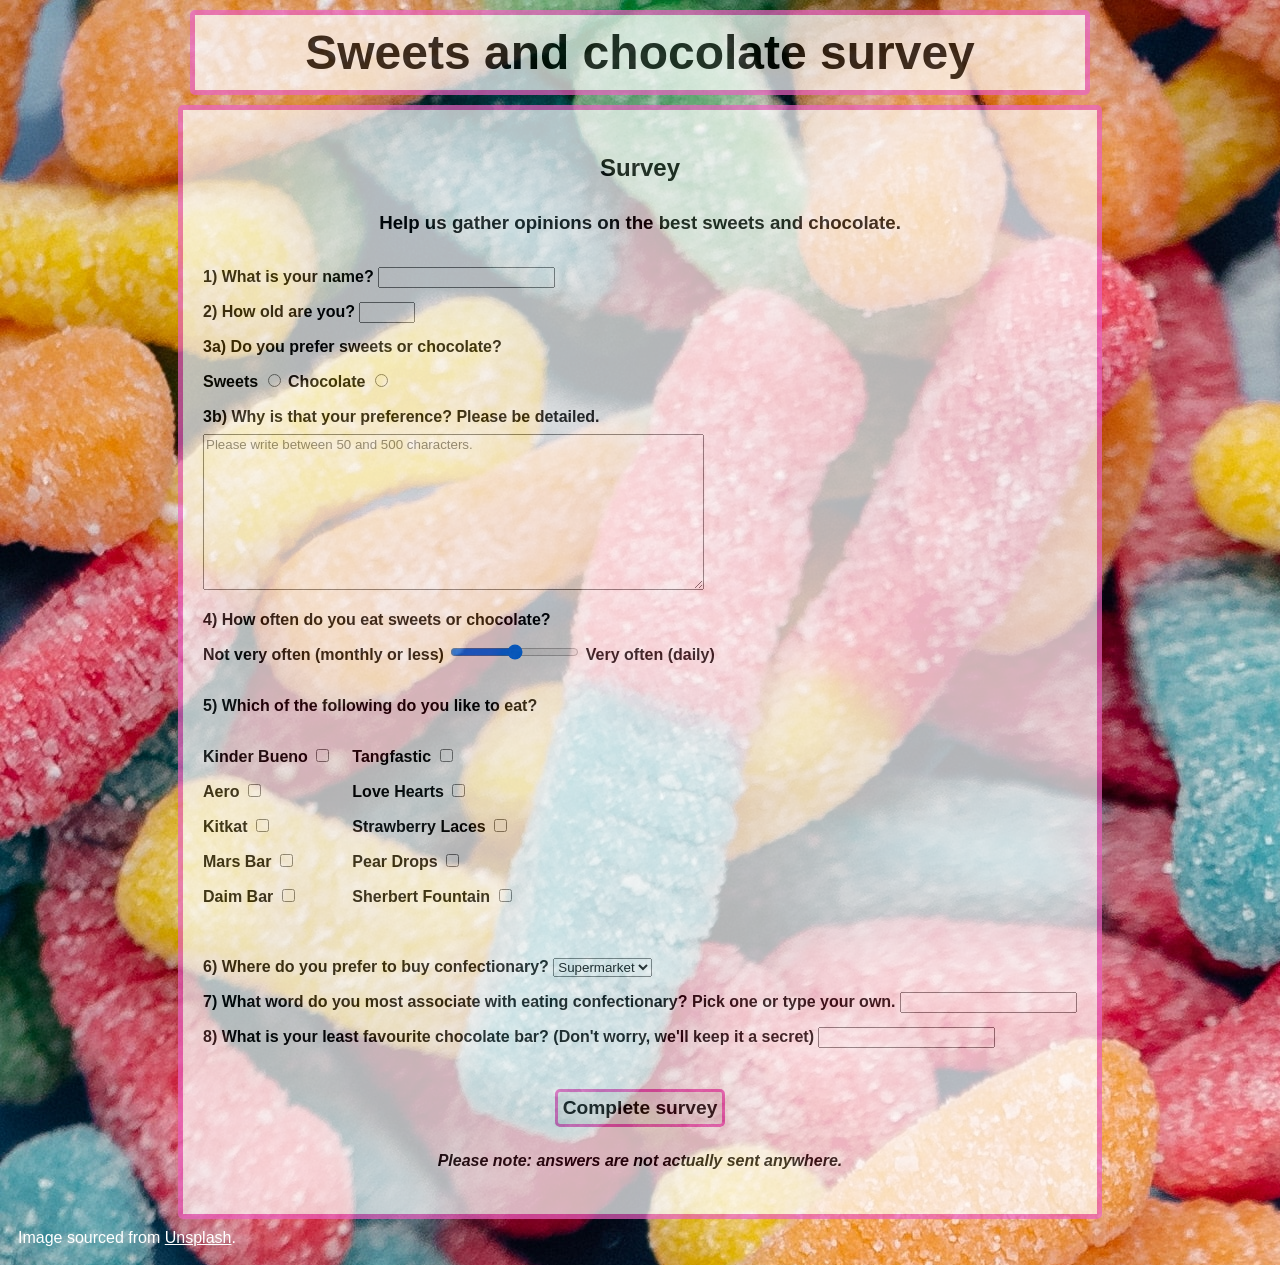
==== Form/form.html @ f7c2cec4 "first commit" ====
<!DOCTYPE html>
<html lang="en">
  <head>
    <meta charset="UTF-8" />
    <meta name="viewport" content="width=device-width, initial-scale=1.0" />
    <title>EVG | Form</title>
    <link rel="stylesheet" href="Resources/form-style.css" />
  </head>
  <body>
    <header>
      <h1>Sweets and chocolate survey</h1>
    </header>
    <main>
      <form action="Resources/form-thank-you.html">
        <h2>Survey</h2>
        <h3>Help us gather opinions on the best sweets and chocolate.</h3>

        <label for="name">1) What is your name?</label>
        <input
          required
          type="text"
          name="name"
          id="name"
          pattern="[a-zA-Z0-9]+"
        />
        <br />
        <label for="age">2) How old are you?</label>
        <input required type="number" name="age" id="age" min="0" max="100" />
        <br />
        <span>3a) Do you prefer sweets or chocolate?</span>
        <br />
        <label for="sweets">Sweets</label>
        <input type="radio" value="sweets" name="sweets-or-choc" id="sweets" />
        <label for="choc">Chocolate</label>
        <input type="radio" value="chocolate" name="sweets-or-choc" id="choc" />
        <br />
        <label for="why"
          >3b) Why is that your preference? Please be detailed.</label
        ><br />
        <textarea
          name="why"
          id="why"
          cols="60"
          rows="10"
          minlength="50"
          maxlength="500"
          placeholder="Please write between 50 and 500 characters."
        ></textarea>
        <br />

        <label for="freq">4) How often do you eat sweets or chocolate?</label
        ><br />
        <span>Not very often (monthly or less)</span>
        <input type="range" name="freq" id="freq" />
        <span>Very often (daily)</span>
        <br />
        <p>5) Which of the following do you like to eat?</p>
        <div id="all-options">
          <div class="column" id="col-1">
            <label for="bueno">Kinder Bueno</label>
            <input type="checkbox" name="choc-type" id="bueno" value="bueno" />
            <br />
            <label for="aero">Aero</label>
            <input type="checkbox" name="choc-type" id="aero" value="aero" />
            <br />
            <label for="kitkat">Kitkat</label>
            <input
              type="checkbox"
              name="choc-type"
              id="kitkat"
              value="kitkat"
            />
            <br />
            <label for="mars">Mars Bar</label>
            <input type="checkbox" name="choc-type" id="mars" value="mars" />
            <br />
            <label for="daim">Daim Bar</label>
            <input type="checkbox" name="choc-type" id="daim" value="daim" />
          </div>
          <div class="column" id="col-2">
            <label for="tangfastic">Tangfastic</label>
            <input
              type="checkbox"
              name="choc-type"
              id="tangfastic"
              value="tangfastic"
            />
            <br />
            <label for="hearts">Love Hearts</label>
            <input
              type="checkbox"
              name="choc-type"
              id="hearts"
              value="hearts"
            />
            <br />
            <label for="laces">Strawberry Laces</label>
            <input type="checkbox" name="choc-type" id="laces" value="laces" />
            <br />
            <label for="pear-drops">Pear Drops</label>
            <input
              type="checkbox"
              name="choc-type"
              id="pear-drops"
              value="pear-drops"
            />
            <br />
            <label for="sherbert">Sherbert Fountain</label>
            <input
              type="checkbox"
              name="choc-type"
              id="sherbert"
              value="sherbert"
            />
          </div>
        </div>
        <br />
        <label for="">6) Where do you prefer to buy confectionary?</label>
        <select name="where" id="where">
          <option value="supermarket">Supermarket</option>
          <option value="corner-shop">Corner shop</option>
          <option value="online">Online</option>
          <option value="gift-shop">Gift shop</option>
          <option value="pharmacy">Pharmacy</option>
          <option value="other">Other</option>
        </select>
        <br />
        <label for="word"
          >7) What word do you most associate with eating confectionary? Pick
          one or type your own.</label
        >
        <input required type="text" name="word" id="word" list="words" />
        <datalist id="words">
          <option value="Relaxing"></option>
          <option value="Bliss"></option>
          <option value="Tasty"></option>
        </datalist>
        <br />
        <label for="dislike"
          >8) What is your least favourite chocolate bar? (Don't worry, we'll
          keep it a secret)</label
        >
        <input type="password" name="dislike" id="dislike" />
        <br />
        <br />
        <input
          type="submit"
          name="submit"
          id="submit"
          value="Complete survey"
        />
        <p id="note">
          <em>Please note: answers are not actually sent anywhere. </em>
        </p>
      </form>
    </main>
    <footer>
      Image sourced from
      <a href="https://unsplash.com/" target="_blank">Unsplash</a>.
    </footer>
  </body>
</html>
---- Form/Resources/form-style.css ----
* {
  font-family: "Segoe UI", Tahoma, Geneva, Verdana, sans-serif;
}

body {
  background-image: url("Images/Sweets.jpg");
}

h1 {
  font-size: 3em;
}

h1,
h2,
h3 {
  text-align: center;
}

h1,
#thank-you {
  color: black;
  border: 5px solid rgb(235, 98, 194);
  border-radius: 5px;
  background-color: white;
  opacity: 0.7;
  max-width: 870px;
  margin: 10px auto;
  padding: 10px;
}

form {
  line-height: 35px;
  background-color: white;
  opacity: 0.7;
  border-radius: 5px;
  padding: 20px;
  margin: 0 auto;
  width: fit-content;
  font-weight: bold;
  border: 5px solid rgb(235, 98, 194);
}

#all-options {
  display: flex;
}

.column {
  margin-right: 20px;
}

#submit {
  display: block;
  margin: 0 auto;
  border: 3px solid rgb(235, 98, 194);
  border-radius: 5px;
  padding: 5px;
  font-weight: bold;
  font-size: larger;
}

#submit:hover {
  transform: scale(1.1, 1.1);
}

#submit:active {
  opacity: 0.5;
}

#note {
  text-align: center;
}

footer {
  padding: 10px;
  color: white;
}

a {
  color: white;
}

a:hover {
  text-decoration: none;
}
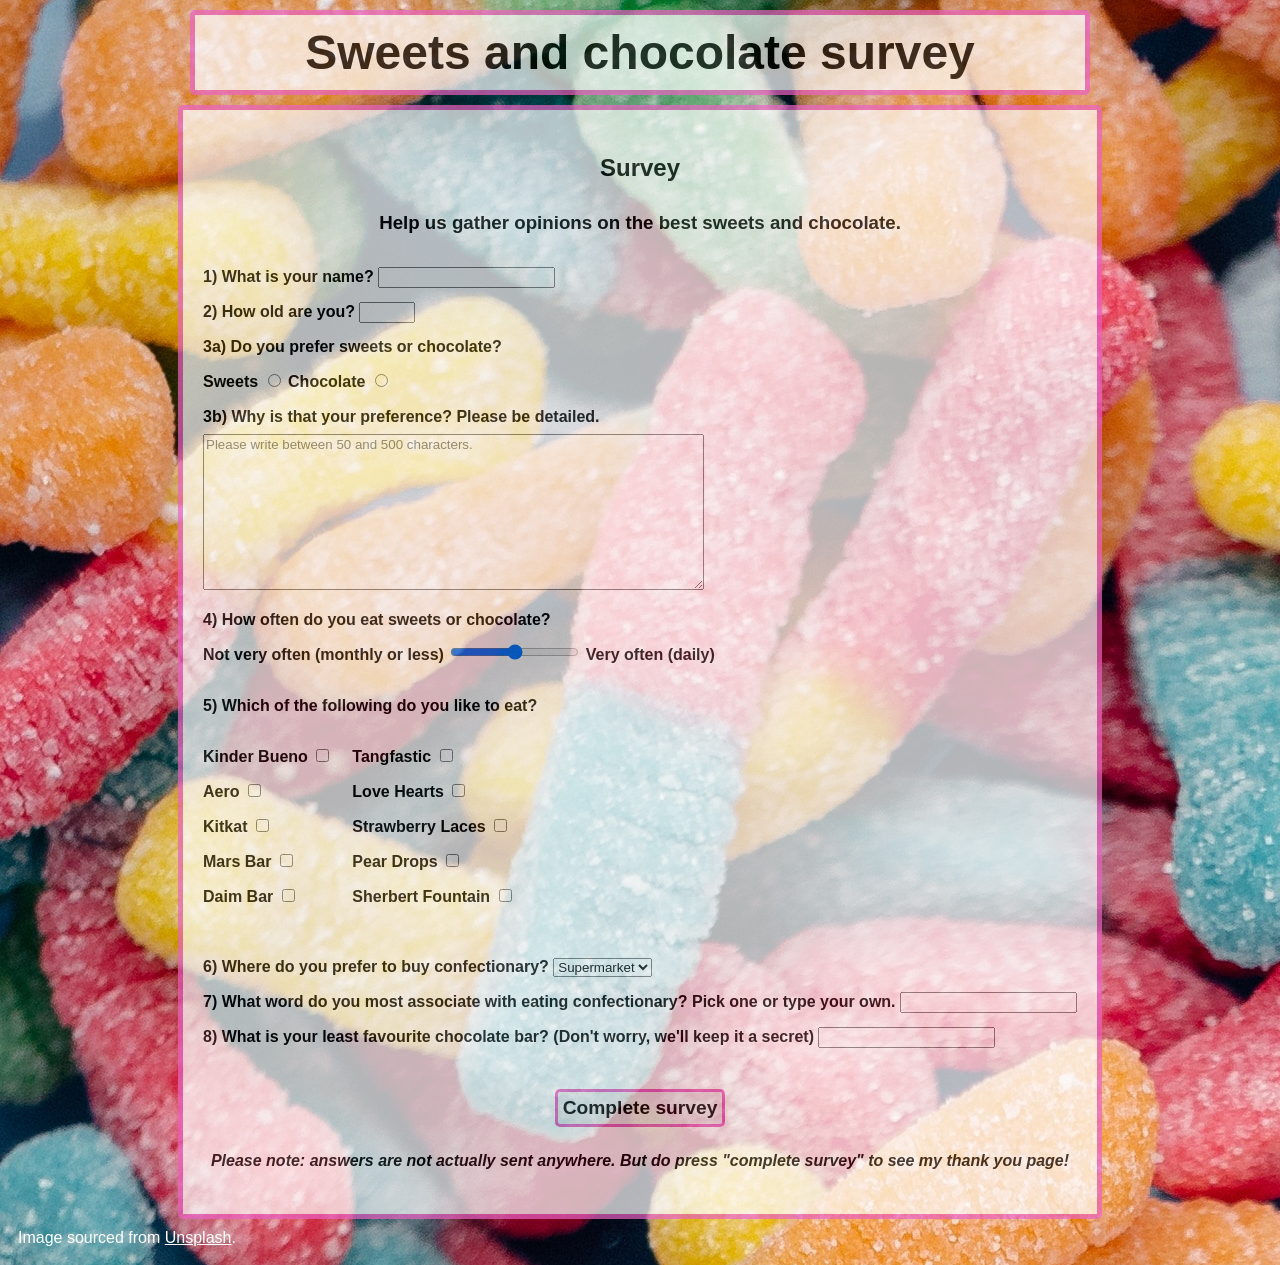
==== commit efd7a46e: "add new sentence to form" ====
--- a/Form/form.html
+++ b/Form/form.html
@@ -150,7 +150,10 @@
           value="Complete survey"
         />
         <p id="note">
-          <em>Please note: answers are not actually sent anywhere. </em>
+          <em
+            >Please note: answers are not actually sent anywhere. But do press
+            "complete survey" to see my thank you page!
+          </em>
         </p>
       </form>
     </main>
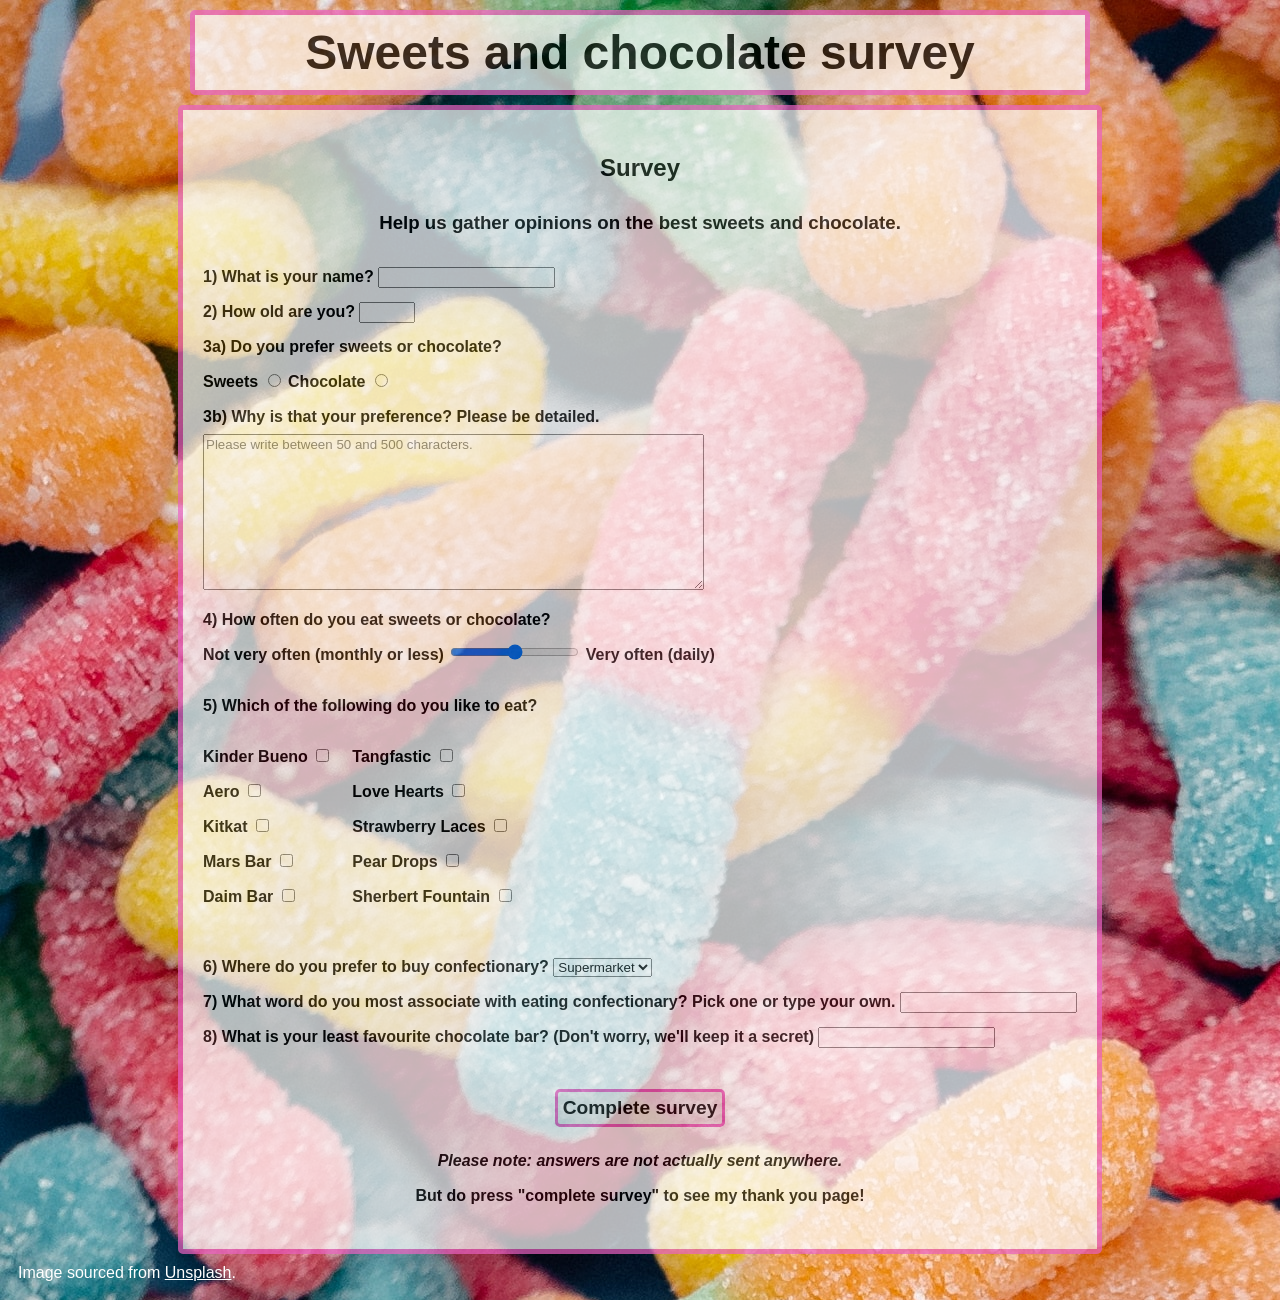
==== commit 35ede5a8: "Redirect to new portfolio" ====
--- a/Form/form.html
+++ b/Form/form.html
@@ -151,7 +151,7 @@
         />
         <p id="note">
           <em
-            >Please note: answers are not actually sent anywhere. But do press
+            >Please note: answers are not actually sent anywhere.</em><br> But do press
             "complete survey" to see my thank you page!
           </em>
         </p>
